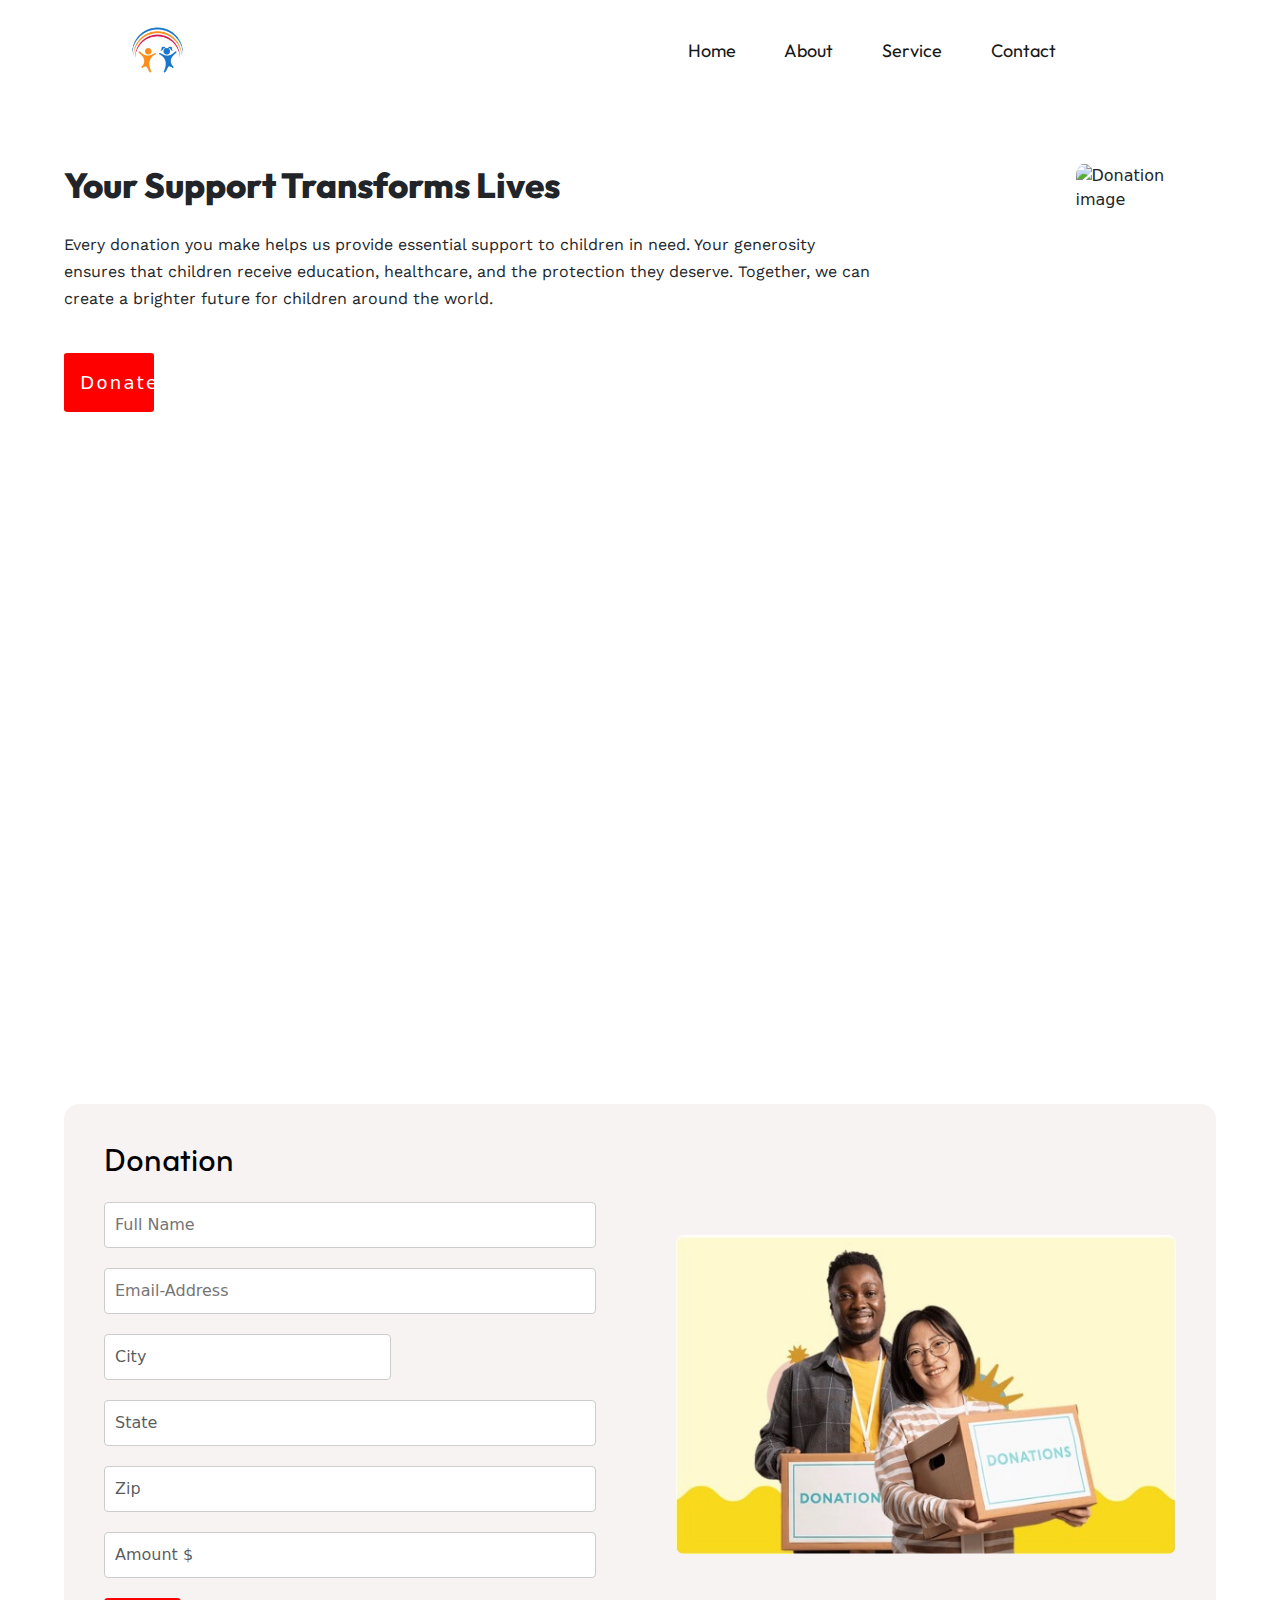
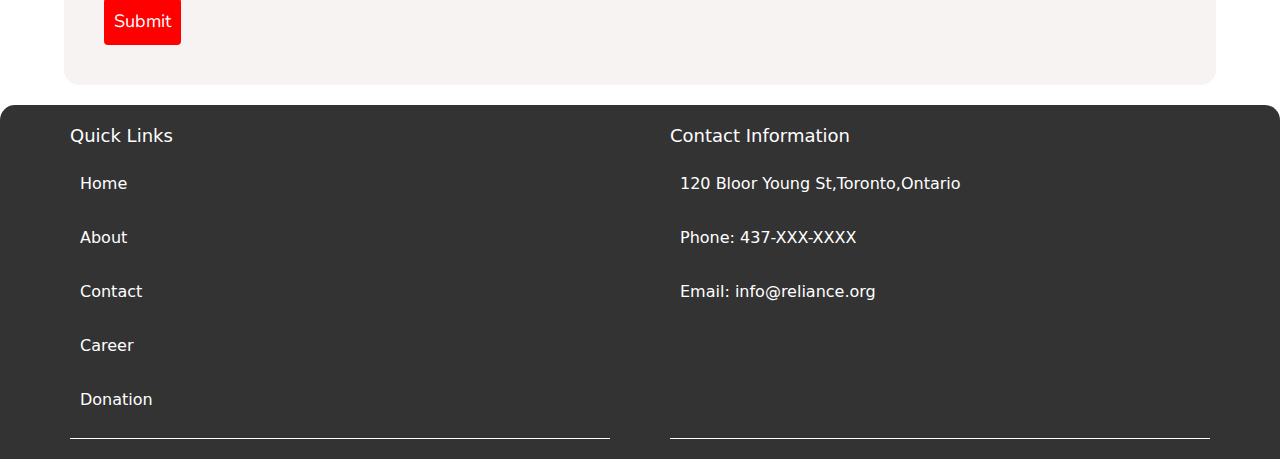
==== donation.html @ e085a603 "Add files via upload" ====
<!DOCTYPE html>
<html lang="en">

<head>
    <meta charset="UTF-8" />
    <link rel="stylesheet" href="https://use.fontawesome.com/releases/v5.8.1/css/all.css"
        integrity="sha384-50oBUHEmvpQ+1lW4y57PTFmhCaXp0ML5d60M1M7uH2+nqUivzIebhndOJK28anvf" crossorigin="anonymous" />
    <link rel="icon" href="favi.ico" type="image/x-icon">
    <meta name="viewport" content="width=device-width, initial-scale=1.0" />
    <title>Donation - Reliance</title>
    <link href="https://cdn.jsdelivr.net/npm/bootstrap@5.3.3/dist/css/bootstrap.min.css" rel="stylesheet"
        integrity="sha384-QWTKZyjpPEjISv5WaRU9OFeRpok6YctnYmDr5pNlyT2bRjXh0JMhjY6hW+ALEwIH" crossorigin="anonymous">

    <link href="styles.css" rel="stylesheet" />
</head>

<body>
    <div class="container">
        <header class="header">
            <img src="logo save.png" alt="logo" class="logo">
            <nav class="nav-bar">
                <a href="index.html">Home</a>
                <a href="index.html">About</a>
                <a href="index.html">Service</a>
                <a href="index.html">Contact</a>
            </nav>
        </header>
    </div>

    <section class="about-us" id="about">
        <div class="container-about-us">
            <div class="about-text">
                <h2>Your Support Transforms Lives</h2>
                <p>
                    Every donation you make helps us provide essential support to children in need. Your generosity
                    ensures that children receive education, healthcare, and the protection they deserve. Together, we
                    can create a brighter future for children around the world.
                </p><br>
                <a href="#contact">Donate</a>
            </div>
            <img src="https://static.vecteezy.com/system/resources/previews/009/922/018/original/clicking-donate-button-on-phone-screen-in-mobile-donation-app-charitable-organization-online-help-concept-money-and-financial-concepts-flat-illustration-isolated-on-white-background-vector.jpg"
                alt="Donation image">
        </div>
    </section>

    <!-- Donation Modal -->
    <div class="container-vid mt-5">
        <div class="video-box">
            <iframe width="1200" height="500" src="https://www.youtube.com/embed/H7nnJcE81YQ" frameborder="0"
                allowfullscreen></iframe>
        </div>
    </div>

    <!--Donation-->
    <section class="contact-form" id="contact">
        <div class="container-form">
            <div class="form-section">
                <h2>Donation</h2>
                <input type="text" id="name" name="name" required placeholder="Full Name">
                <input type="email" id="email" name="email" placeholder="Email-Address" required>

                <div class="form-row">
                    <div class="col-7">
                        <input type="text" class="form-control" placeholder="City">
                    </div>
                    <div class="col">
                        <input type="text" class="form-control" placeholder="State">
                    </div>
                    <div class="col">
                        <input type="text" class="form-control" placeholder="Zip">
                    </div>
                </div>
                <input type="number" class="form-control" placeholder="Amount $">
                <button type="submit" onclick="displayDonate()">Submit</button>
            </div>
            <div class="image-section">
                <img src="dn.jpg" alt="Donation-page">
            </div>
        </div>
    </section>

    <footer>
        <div class="footer-container">
          <div class="footer-section">
            <h2>Quick Links</h2>
            <ul class="footer-nav">
              <li><a href="#">Home</a></li>
              <li><a href="#">About</a></li>
              <li><a href="#">Contact</a></li>
              <li><a href="#">Career</a></li>
              <li><a href="donation.html">Donation</a></li>
      
      
            </ul>
          </div>
          
          <div class="footer-section">
            <h2>Contact Information</h2>
            <ul>
              <li><i class="fa fa-location-arrow" aria-hidden="true"></i>
      
                120 Bloor Young St,Toronto,Ontario</li>
              <li> <i class="fa fa-phone" aria-hidden="true"></i>
                Phone: 437-XXX-XXXX</li>
              <li><i class="fa fa-envelope" aria-hidden="true"></i>
                Email: <a href="mailto:info@reliance.org">info@reliance.org</a></li>
            </ul>


          </div>

        </div>

      </footer>
      
      




</body>
<script src="https://cdn.jsdelivr.net/npm/@popperjs/core@2.11.8/dist/umd/popper.min.js"
    integrity="sha384-I7E8VVD/ismYTF4hNIPjVp/Zjvgyol6VFvRkX/vR+Vc4jQkC+hVqc2pM8ODewa9r"
    crossorigin="anonymous"></script>
<script src="https://cdn.jsdelivr.net/npm/bootstrap@5.3.3/dist/js/bootstrap.min.js"
    integrity="sha384-0pUGZvbkm6XF6gxjEnlmuGrJXVbNuzT9qBBavbLwCsOGabYfZo0T0to5eqruptLy"
    crossorigin="anonymous"></script>
    <script>
        function displayDonate(){
            console.log("Thanks for Donating to reliance- Save the children")
        }
    </script>

</html>
---- styles.css ----
/* For logo */
/* for nav and other body */
@import url("https://fonts.googleapis.com/css2?family=Outfit:wght@100..900&display=swap");
/* for text  and heading */
@import url('https://fonts.googleapis.com/css2?family=Maname&display=swap');

/* for the paragraph */
@import url('https://fonts.googleapis.com/css2?family=Nunito:ital,wght@0,200..1000;1,200..1000&family=Work+Sans:ital,wght@0,100..900;1,100..900&family=Zain:wght@200;300;400;700;800;900&display=swap');



* {
  margin: 0;
  padding: 0;
  box-sizing: border-box;
  scroll-behavior: smooth;
}
.container {
  opacity: 0.9;
  width: 100%;
}

.header {
  display: flex;
  align-items: center;
  flex-direction: row;
  gap:40%;
}
.header .logo{
  width: 150px; /* Set a fixed width */
  height: 100px; /* Set a fixed height */
  object-fit: contain; 
}
.nav-bar {
  display: flex;
  column-gap: 30px;
  justify-content: space-between;

}
.nav-bar a {
  color: black;
  font-family: "Outfit", sans-serif;
  text-decoration: none;
  font-weight: 400;
  font-size: 18px;
  padding: 3%;
  border-radius: 8%;
}
.nav-bar a:not(:nth-last-child(1)):hover {
  color: black;
  background-color: rgb(163, 163, 163);
}

.about-us{
    background-color: linear-gradient(180deg (rgb(246, 242, 242),white));
    margin-bottom: 40px;
  
  }
  .container-about-us{
    display: flex;
    flex-direction: row;
    padding: 5%;
    gap: 200px;
  }
  .about-text{
    display: flex;
    flex-direction: column;
  
  }
  .about-text h2 {
    margin-bottom: 25px;
    font-family: "Outfit", sans-serif;
    font-weight: 800;
    font-size: 35px;
    text-overflow: ellipsis;
    display: block;
  
  
  }
  .container-about-us img{
    width: 30%;
  }
  .about-text p{
    line-height: 1.7;
    font-family: "Work Sans", sans-serif;
    font-optical-sizing: auto;
    font-style: normal;
  }
  .about-text a{
    background-color: red;
    width: 90px;
    padding: 2%;
    color: white;
    border-radius: 4%;
    text-decoration: none;
    display: block;
    letter-spacing: 2.3px;
    font-size: 18px;
  }
  .about-text a:hover{
    opacity: 0.8;
  }
  .container-about-us img{
    border-radius: 5%;
  }
  .container-vid iframe{
    display: block;
    margin: 0 auto;
    align-items: center;
    justify-content: center;
  }
  
  
/* contact form  */
.contact-form {
    padding: 20px 0;
  }
  
  .container-form {
    display: grid;
    grid-template-columns: 2fr 1fr;
    gap: 40px;
    width: 90%;
    margin: 60px auto auto auto;
    background-color: rgb(247, 243, 243);
    padding: 20px;
    border-radius: 15px;
  }
  
  .form-section {
    padding: 20px;
  }
  
  .form-section h2 {
    margin-bottom: 20px;
    font-family: "Zain", sans-serif;
    font-size: 32px;
    color: black;
  }
  
  .form-section form {
    display: flex;
    flex-direction: column;
  }
  
  .form-section label {
    margin: 10px 0 5px;
    font-family: "Nunito", sans-serif;
    font-size: 18px;
    color: black;
  }
  
  .form-section input,
  .form-section textarea {
    padding: 10px;
    margin-bottom: 20px;
    border: 1px solid #ccc;
    border-radius: 4px;
    width: 100%;
  }
  
  .form-section button {
    padding: 10px;
    background-color: red;
    color: white;
    border: none;
    border-radius: 4px;
    cursor: pointer;
    font-family: "Nunito", sans-serif;
    font-size: 18px;
  }
  
  .form-section button:hover {
    opacity: 0.7;
  }
  
  .image-section {
    display: flex;
    justify-content: center;
    align-items: center;
    padding: 20px;
    width: 100%;
  }
  
  .image-section img {
    width: 500px;
    height: auto;
    border-radius: 8px;
  }
  footer {
    border-top-left-radius: 15px;
    border-top-right-radius: 15px;
    background-color: #333; /* Dark background color */
    color: #fff; /* White text color */
    padding: 20px 0;
  }
  
  .footer-container {
    display: flex;
    justify-content: space-around;
    max-width: 1200px;
    margin: 0 auto; 
  }
  
  .footer-section {
    width: 45%;
    border-bottom: 1px solid white;
  }
  
  
  .footer-section h2 {
    font-size: 18px;
    margin-bottom: 15px;
  }
  
  .footer-nav,
  .footer-section ul {
    list-style: none;
    padding: 0;
  }
  .footer-section ul li i{
    color: whitesmoke;
  }
  .footer-section ul li{
    padding: 10px;
  }
  
  .footer-nav li,
  .footer-section ul li {
    margin-bottom: 10px;
  }
  
  .footer-nav li a,
  .footer-section ul li a {
    color: #fff;
    text-decoration: none;
  }
  
  .footer-nav li a:hover,
  .footer-section ul li a:hover {
    text-decoration: underline;
  }
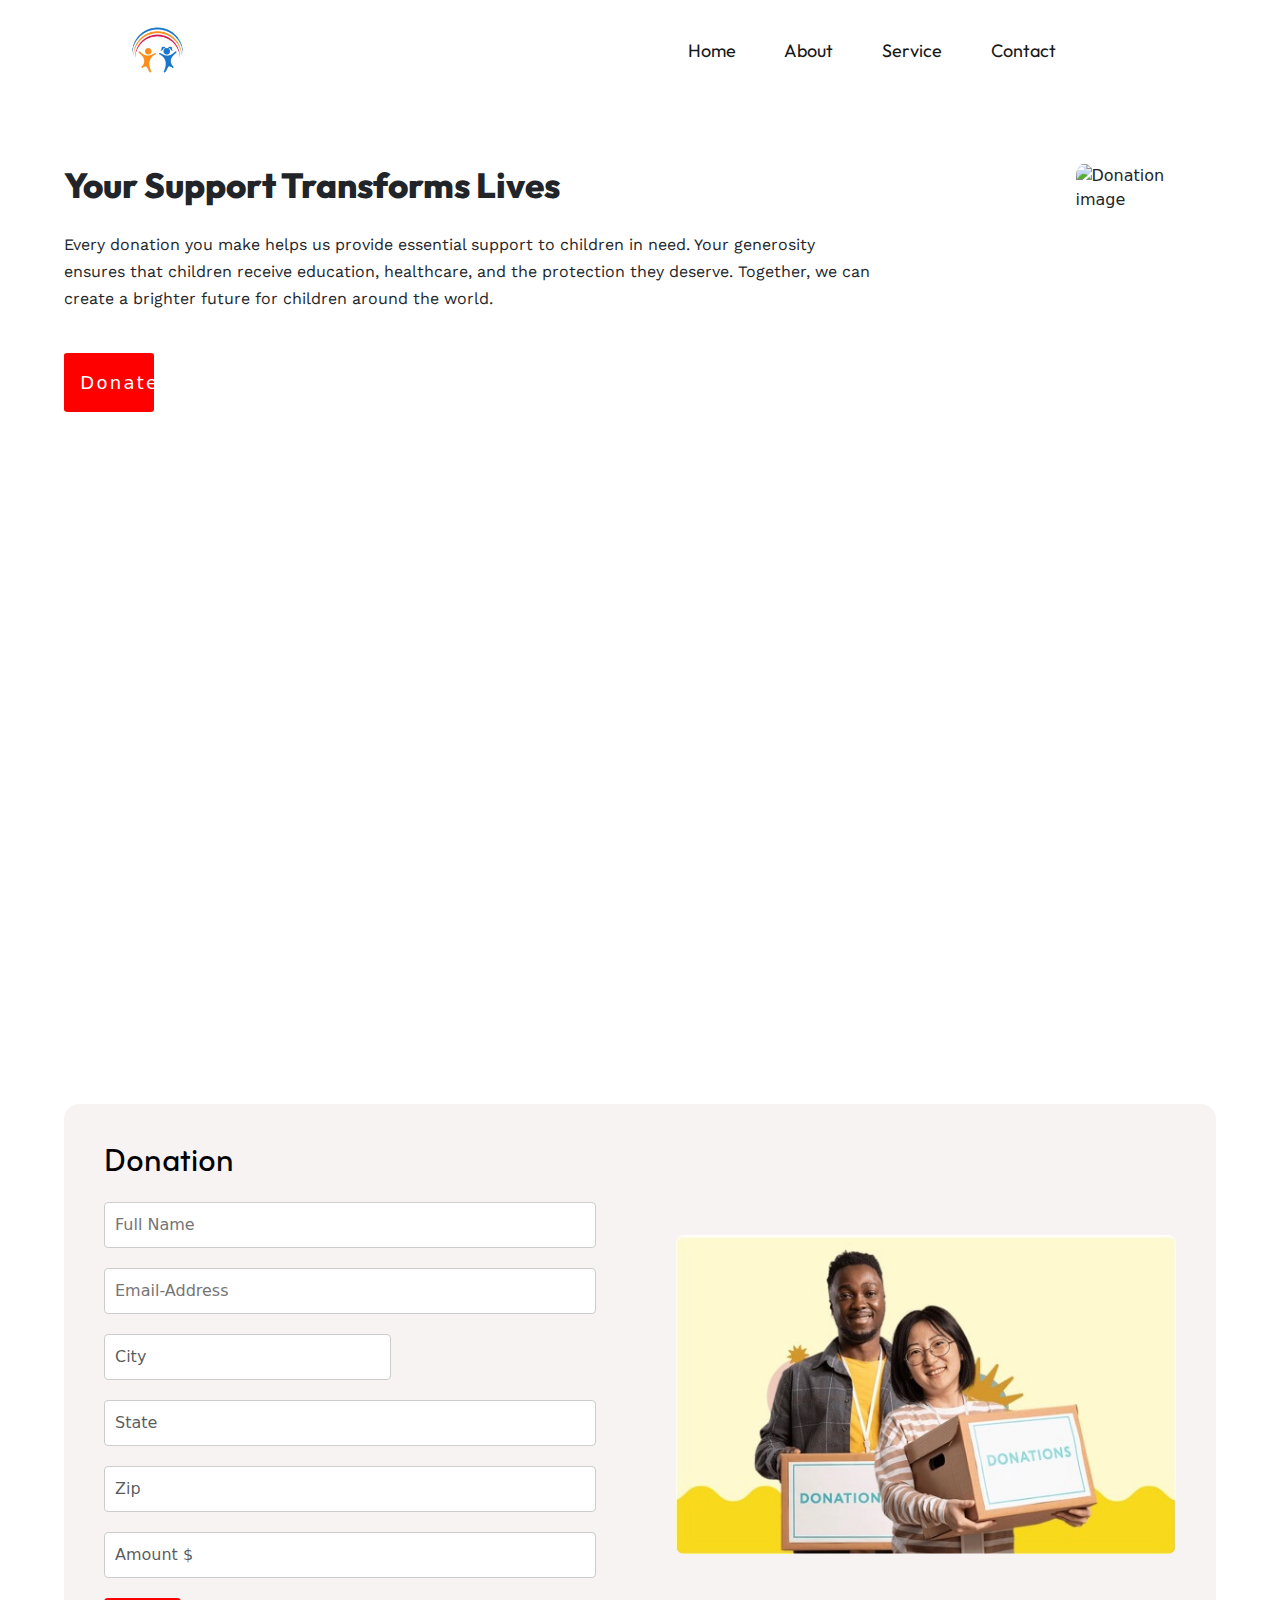
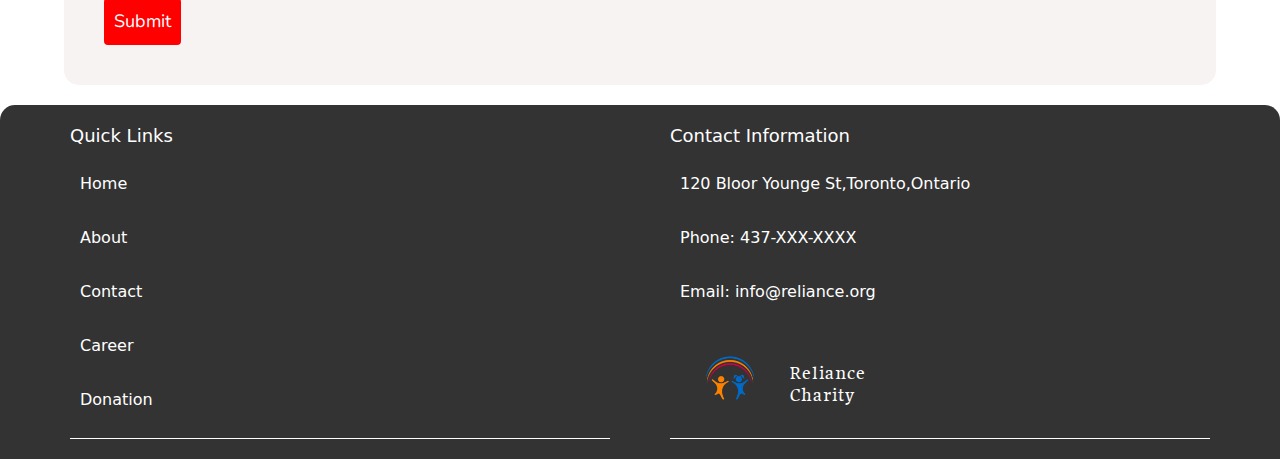
==== commit 18714282: "Add files via upload" ====
--- a/donation.html
+++ b/donation.html
@@ -84,10 +84,10 @@
           <div class="footer-section">
             <h2>Quick Links</h2>
             <ul class="footer-nav">
-              <li><a href="#">Home</a></li>
-              <li><a href="#">About</a></li>
-              <li><a href="#">Contact</a></li>
-              <li><a href="#">Career</a></li>
+              <li><a href="index.html">Home</a></li>
+              <li><a href="index.html">About</a></li>
+              <li><a href="index.html">Contact</a></li>
+              <li><a href="index.html">Career</a></li>
               <li><a href="donation.html">Donation</a></li>
       
       
@@ -99,12 +99,16 @@
             <ul>
               <li><i class="fa fa-location-arrow" aria-hidden="true"></i>
       
-                120 Bloor Young St,Toronto,Ontario</li>
+                120 Bloor Younge St,Toronto,Ontario</li>
               <li> <i class="fa fa-phone" aria-hidden="true"></i>
                 Phone: 437-XXX-XXXX</li>
               <li><i class="fa fa-envelope" aria-hidden="true"></i>
                 Email: <a href="mailto:info@reliance.org">info@reliance.org</a></li>
             </ul>
+            <div class="footer-logo">
+                <img src="logo save.png" alt="logo website">
+                <h2>Reliance Charity</h2>
+                </div>
 
 
           </div>
--- a/styles.css
+++ b/styles.css
@@ -240,5 +240,24 @@
   .footer-section ul li a:hover {
     text-decoration: underline;
   }
+  .footer-logo{
+    max-width: 40%;
+    display: flex;
+    flex-direction: row;
+  }
+  .footer-logo img{
+    width: 120px;
+  }
+  .footer-logo h2{
+    font-family: "Maname", serif;
+    font-weight: 500;
+    font-style: normal;
+    margin-top: 28px;
+    letter-spacing: 1px;
+  }
+  .footer-logo h2:hover{
+    cursor: pointer;
+  }
+  
   
   